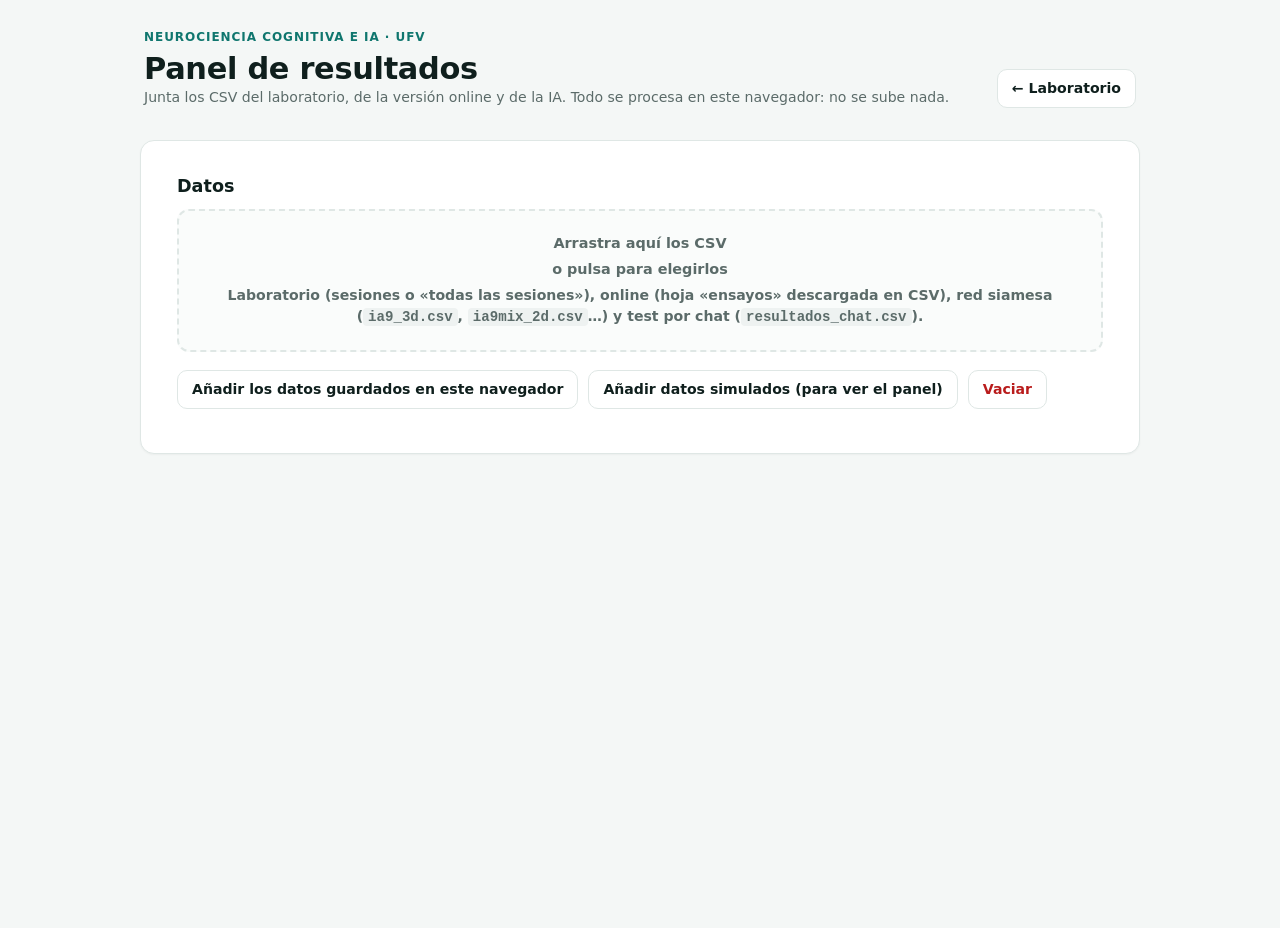
==== panel.html @ 42ceaaef "Test de rotación mental: laboratorio, versión online y panel Sesión con tres tests (normal, distracc" ====
<!doctype html>
<html lang="es">
<head>
  <meta charset="utf-8">
  <meta name="viewport" content="width=device-width, initial-scale=1">
  <title>Panel de resultados · Test de rotación mental</title>
  <link rel="icon" href="data:image/svg+xml,%3Csvg xmlns='http://www.w3.org/2000/svg' viewBox='0 0 32 32'%3E%3Cpath d='M16 3 28 9v14l-12 6-12-6V9z' fill='%231d9c8d'/%3E%3Cpath d='M16 3 28 9l-12 6L4 9z' fill='%23a8e6dc'/%3E%3Cpath d='M16 15v14l12-6V9z' fill='%230c544d'/%3E%3C/svg%3E">
  <link rel="stylesheet" href="css/estilo.css">
  <style>
    .viz-root {
      color-scheme: light;
      --surface-1: #ffffff;
      --text-primary: #0b0b0b;
      --text-secondary: #52514e;
      --text-muted: #898781;
      --grid: #e1e0d9;
      --axis: #c3c2b7;
    }
    .zona-carga { border: 2px dashed var(--borde); border-radius: 12px; padding: 22px; text-align: center; color: var(--suave); background: #fafcfb; cursor: pointer; }
    .zona-carga.encima { border-color: var(--acento); background: #eef7f6; }
    .archivos { display: flex; flex-wrap: wrap; gap: 6px; margin-top: 12px; }
    .filtros { display: flex; flex-wrap: wrap; gap: 10px 22px; align-items: center; }
    .filtros label { flex-direction: row; align-items: center; gap: 8px; font-weight: 500; }
    .filtros input[type=number] { width: 70px; padding: 5px 8px; }
    .filtros select { padding: 5px 8px; }
    .baldosas { display: grid; grid-template-columns: repeat(auto-fit, minmax(150px, 1fr)); gap: 12px; margin: 4px 0 4px; }
    .baldosa { background: #fafcfb; border: 1px solid var(--borde); border-radius: 12px; padding: 12px 14px; }
    .baldosa .v { font-size: 1.7rem; font-weight: 650; }
    .baldosa .t { font-size: .82rem; color: var(--suave); }
    .rejilla-graficos { display: grid; grid-template-columns: repeat(auto-fit, minmax(420px, 1fr)); gap: 18px; }
    .grafico { background: var(--surface-1); border: 1px solid var(--borde); border-radius: 12px; padding: 14px 16px 8px; }
    .grafico h3 { font-size: 1rem; margin: 0; }
    .grafico .sub { font-size: .82rem; color: var(--text-secondary); margin: 2px 0 8px; }
    .grafico svg { width: 100%; height: auto; display: block; overflow: visible; }
    .grafico svg text { font-family: system-ui, -apple-system, "Segoe UI", sans-serif; font-variant-numeric: tabular-nums; }
    .leyenda-viz { display: flex; flex-wrap: wrap; gap: 6px 14px; font-size: .82rem; color: var(--text-secondary); margin: 4px 0 2px; }
    .leyenda-viz span { display: inline-flex; align-items: center; gap: 6px; }
    .leyenda-viz i { display: inline-block; width: 18px; height: 2px; position: relative; }
    .leyenda-viz i::after { content: ""; position: absolute; left: 5px; top: -4px; width: 8px; height: 8px; border-radius: 50%; background: inherit; }
    .vacio { color: var(--suave); font-size: .9rem; padding: 18px 0; }
    .aviso-sim { background: #fde7d9; border: 1px solid #f5c3a3; color: #9a3412; border-radius: 10px; padding: 10px 14px; font-weight: 600; }
    details.tabla-datos summary { cursor: pointer; font-size: .82rem; color: var(--suave); margin: 4px 0; }
    .excluido td { color: #9ca3af; }
    @media (max-width: 520px) { .rejilla-graficos { grid-template-columns: 1fr; } }
  </style>
</head>
<body>
<section class="pantalla activa viz-root">
  <header class="cabecera-app">
    <div>
      <p class="etiqueta">Neurociencia Cognitiva e IA · UFV</p>
      <h1>Panel de resultados</h1>
      <p class="nota" style="margin:0">Junta los CSV del laboratorio, de la versión online y de la IA. Todo se procesa en este navegador: no se sube nada.</p>
    </div>
    <nav class="enlaces-app"><a class="btn sec" href="index.html">← Laboratorio</a></nav>
  </header>

  <div class="tarjeta ancha">
    <h2 style="margin-top:0">Datos</h2>
    <label class="zona-carga" id="zona-carga">
      <input type="file" id="entrada-archivos" accept=".csv,text/csv" multiple hidden>
      <b>Arrastra aquí los CSV</b> o pulsa para elegirlos<br>
      <span class="nota">Laboratorio (sesiones o «todas las sesiones»), online (hoja «ensayos» descargada en CSV), red siamesa (<code>ia9_3d.csv</code>, <code>ia9mix_2d.csv</code>…) y test por chat (<code>resultados_chat.csv</code>).</span>
    </label>
    <div class="fila-botones">
      <button type="button" class="btn sec" id="btn-navegador">Añadir los datos guardados en este navegador</button>
      <button type="button" class="btn sec" id="btn-simulados">Añadir datos simulados (para ver el panel)</button>
      <button type="button" class="btn sec peligro" id="btn-vaciar">Vaciar</button>
    </div>
    <div class="archivos" id="archivos"></div>
    <p class="aviso-sim" id="aviso-sim" hidden>Hay DATOS SIMULADOS cargados: sirven solo para ver cómo funciona el panel. No son datos reales.</p>
  </div>

  <div class="tarjeta ancha" id="resultados" hidden>
    <div class="filtros">
      <label><input type="checkbox" id="f-prueba" checked> Excluir datos de prueba</label>
      <label>Modalidad
        <select id="f-modalidad"><option value="">Todas</option><option value="laboratorio">Laboratorio</option><option value="online">Online</option></select>
      </label>
      <label><input type="checkbox" id="f-precision" checked> Excluir a quien acierte menos del <input type="number" id="f-umbral" value="60" min="0" max="100" step="5"> % en el test normal</label>
      <label><input type="checkbox" id="f-tr" checked> TR válidos entre 300 ms y 20 s</label>
      <label><input type="checkbox" id="f-primero"> Test normal y 2D: solo de quien lo hizo en primer lugar (sin práctica previa, como la IA)</label>
    </div>
    <div class="baldosas" id="baldosas" style="margin-top:16px"></div>

    <h2>Estudio 1 · test normal (personas)</h2>
    <div class="rejilla-graficos">
      <div class="grafico" id="g-precision"></div>
      <div class="grafico" id="g-tr"></div>
    </div>

    <h2>Control 2D · figuras planas frente a cubos (mismas personas)</h2>
    <div class="rejilla-graficos">
      <div class="grafico" id="g-dim-precision"></div>
      <div class="grafico" id="g-dim-tr"></div>
    </div>
    <div class="tabla-scroll"><table class="tabla" id="t-dimension"></table></div>
    <p class="nota">Las mismas personas con las figuras de cubos (test normal) y con las planas (control 2D): diferencias apareadas por participante (media ± error estándar) y t de Student para muestras relacionadas, para todos y según cuál de los dos tests hizo antes. Si la pendiente es mayor en 3D, girar figuras de cubos cuesta más por cada grado.</p>

    <h2>Personas frente a IA</h2>
    <div class="rejilla-graficos">
      <div class="grafico" id="g-ia3d"></div>
      <div class="grafico" id="g-ia2d"></div>
    </div>

    <h2>Estudio 2 · efecto de la distracción (mismas personas)</h2>
    <div class="tabla-scroll"><table class="tabla" id="t-estudio2"></table></div>
    <p class="nota">Diferencias apareadas por participante (media ± error estándar), con la t de Student para muestras relacionadas: el test con distracción (pitidos y formas de colores en todos los pares) frente al test normal de la misma persona. Se muestra para todos y, por separado, según cuál de los dos tests hizo antes: como el orden está contrabalanceado, la práctica se reparte por igual. La Δ pendiente indica si la distracción hace más lento el giro (más ms por grado) o solo añade un tiempo fijo.</p>

    <h2>Efecto del orden (práctica)</h2>
    <div class="tabla-scroll"><table class="tabla" id="t-orden"></table></div>
    <p class="nota">Cada test, según la posición en que se hizo (media ± EE de los participantes). Las dos últimas columnas comparan hacerlo en primer lugar con hacerlo después de otro test (t de Welch, entre personas distintas). Una mejora al hacerlo después indica efecto de la práctica.</p>

    <h2>Participantes</h2>
    <details>
      <summary class="nota" style="cursor:pointer" id="resumen-participantes">Ver la tabla de participantes</summary>
      <div class="tabla-scroll"><table class="tabla" id="t-participantes"></table></div>
    </details>
  </div>
</section>

<script src="js/config.js"></script>
<script src="js/resultados.js"></script>
<script src="js/sesiones.js"></script>
<script src="js/panel.js"></script>
</body>
</html>
---- css/estilo.css ----
:root {
  --fondo: #f4f7f6;
  --tarjeta: #ffffff;
  --texto: #0f1f1d;
  --suave: #5b6b69;
  --acento: #0f766e;
  --acento-claro: #ccefe9;
  --espejo: #d97706;
  --borde: #dfe7e5;
  --error: #b91c1c;
  --radio: 14px;
}
* { box-sizing: border-box; }
[hidden] { display: none !important; }
html, body { margin: 0; height: 100%; }
body {
  font-family: system-ui, -apple-system, "Segoe UI", Roboto, sans-serif;
  background: var(--fondo); color: var(--texto); line-height: 1.5;
  -webkit-text-size-adjust: 100%;
}
h1 { font-size: 1.9rem; margin: 0 0 .4rem; letter-spacing: -.01em; line-height: 1.2; }
h2 { font-size: 1.1rem; margin: 1.6rem 0 .6rem; }
code { background: #eef2f1; padding: 1px 5px; border-radius: 4px; }
a { color: var(--acento); }

.pantalla { display: none; min-height: 100%; }
.pantalla.activa { display: block; }

.tarjeta {
  max-width: 860px; margin: 32px auto; padding: 32px 36px;
  background: var(--tarjeta); border-radius: var(--radio); border: 1px solid var(--borde);
  box-shadow: 0 1px 2px rgba(0,0,0,.04);
}
.tarjeta.ancha { max-width: 1000px; }
.tarjeta.centrada { text-align: center; max-width: 620px; margin-top: 12vh; }
.tarjeta.centrada .lista, .tarjeta.centrada .msg-texto { text-align: left; }
.etiqueta { text-transform: uppercase; font-size: .75rem; letter-spacing: .08em; color: var(--acento); font-weight: 700; margin: 0 0 .3rem; min-height: 1em; }
.intro { font-size: 1.08rem; color: var(--suave); }
.nota { color: var(--suave); font-size: .88rem; }
.error { color: var(--error); font-size: .88rem; min-height: 1em; }
.codigo { font-family: ui-monospace, Consolas, monospace; font-weight: 700; letter-spacing: .05em; }
.icono-grande { font-size: 3rem; line-height: 1; margin-bottom: 8px; }
.aviso { background: #fff7e6; border: 1px solid #f3d9a6; color: #7a4b00; border-radius: 10px; padding: 10px 14px; font-size: .93rem; }
.aviso.info { background: #eef7f6; border-color: #cfe9e5; color: #0b4f49; }
.msg-texto { font-size: 1.02rem; }
.msg-texto p { margin: .5em 0; }

/* ---------- formularios ---------- */
label { display: flex; flex-direction: column; gap: 4px; font-size: .9rem; font-weight: 600; }
input, select, textarea {
  font: inherit; font-weight: 400; padding: 9px 11px; border: 1px solid var(--borde); border-radius: 9px; background: #fff; color: var(--texto);
}
input:focus, select:focus, textarea:focus { outline: 2px solid var(--acento); outline-offset: 1px; }
.rejilla { display: grid; grid-template-columns: repeat(2, minmax(0, 1fr)); gap: 14px 18px; }
.rejilla .ancho { grid-column: 1 / -1; }
.check { flex-direction: row; align-items: flex-start; gap: 10px; font-weight: 400; margin: 14px 0; color: var(--suave); }
.check input { margin-top: 4px; flex: 0 0 auto; width: 18px; height: 18px; }
.check-linea { flex-direction: row; align-items: center; gap: 9px; font-weight: 500; }
.check-linea input { width: 18px; height: 18px; flex: 0 0 auto; }
textarea { width: 100%; min-height: 260px; font-family: ui-monospace, Consolas, monospace; font-size: .8rem; }

.ajustes { border: 1px dashed var(--borde); border-radius: 10px; padding: 10px 14px; margin: 18px 0 8px; background: #fafcfb; }
.ajustes summary { cursor: pointer; font-weight: 600; color: var(--suave); }
.ajustes > label { margin-top: 12px; }
.ajustes details { margin-top: 8px; }

/* ---------- botones ---------- */
.btn {
  font: inherit; font-weight: 600; border-radius: 10px; padding: 11px 20px; cursor: pointer;
  border: 1px solid var(--borde); background: #fff; color: var(--texto); text-decoration: none;
  display: inline-flex; align-items: center; justify-content: center; gap: 8px; touch-action: manipulation;
}
.btn:hover { border-color: var(--acento); }
.btn:disabled { opacity: .5; cursor: default; }
.btn.principal { background: var(--acento); color: #fff; border-color: var(--acento); }
.btn.principal:hover { filter: brightness(1.08); }
.btn.sec { font-size: .88rem; padding: 8px 14px; }
.btn.peligro { color: var(--error); }
.btn.whatsapp { background: #25d366; border-color: #25d366; color: #fff; }
.btn.grande { font-size: 1.08rem; padding: 13px 26px; }
.fila-botones { display: flex; flex-wrap: wrap; gap: 10px; align-items: center; margin-top: 18px; }
.fila-botones.centro { justify-content: center; }

/* ---------- instrucciones ---------- */
.ejemplos { display: grid; grid-template-columns: 1fr 1fr; gap: 18px; margin: 18px 0; }
.ejemplos figure { margin: 0; background: #fafcfb; border: 1px solid var(--borde); border-radius: 12px; padding: 12px; }
.par-mini { display: flex; gap: 8px; justify-content: center; }
.par-mini canvas { border-radius: 8px; border: 1px solid var(--borde); }
figcaption { font-size: .88rem; color: var(--suave); margin-top: 8px; text-align: center; }
.teclas { display: flex; gap: 28px; justify-content: center; margin: 12px 0; font-size: 1.05rem; flex-wrap: wrap; }
.teclas-tactil { text-align: center; margin: 12px 0; font-size: 1.02rem; }
kbd { border: 1px solid #c8d3d1; border-bottom-width: 3px; border-radius: 6px; padding: 1px 8px; background: #fff; font-family: inherit; font-weight: 700; }
.lista { color: var(--suave); padding-left: 20px; }
.lista li { margin: 4px 0; }
.solo-tactil { display: none; }
body.tactil .solo-tactil { display: inline; }

/* ---------- ensayo ---------- */
#p-ensayo { background: #fff; }
body.ensayando { background: #fff; overscroll-behavior: none; -webkit-user-select: none; user-select: none; -webkit-touch-callout: none; }
.barra-progreso { position: fixed; top: 0; left: 0; right: 0; height: 4px; background: #eef2f1; z-index: 2; }
#progreso { height: 100%; width: 0; background: var(--acento); transition: width .2s; }
.zona-ensayo { min-height: 100vh; min-height: 100dvh; display: flex; flex-direction: column; align-items: center; justify-content: center; gap: 18px; position: relative; padding: 24px 12px; touch-action: manipulation; }
.contador { color: var(--suave); font-size: .9rem; font-variant-numeric: tabular-nums; min-height: 1.3em; }
.fila-ensayo { display: flex; flex-wrap: wrap; justify-content: center; align-items: center; gap: 18px; width: 100%; }
.contenedor-par { order: -1; flex: 0 0 100%; display: flex; justify-content: center; }
.par { position: relative; display: flex; gap: 32px; }
.lienzo { border: 1px solid var(--borde); border-radius: 16px; background: #fff; display: block; }
.fijacion {
  position: absolute; inset: 0; display: none; align-items: center; justify-content: center;
  font-size: 54px; font-weight: 300; color: var(--texto); background: #fff; border-radius: 16px;
}
.fijacion.visible { display: flex; }
.feedback { min-height: 1.6em; font-weight: 700; font-size: 1.1rem; }
.feedback.ok { color: var(--acento); }
.feedback.mal { color: var(--error); }
.btn.resp { min-width: 150px; font-size: 1.05rem; padding: 13px 22px; }
.btn.resp:active { background: var(--acento-claro); }
.flecha { color: var(--suave); }
body.tactil .flecha { display: none; }
.capa-distractor { position: absolute; left: 0; top: 0; pointer-events: none; z-index: 5; }
.oculto { visibility: hidden; }

/* móvil en horizontal: botones a los lados de las figuras */
#p-ensayo.lateral .zona-ensayo { gap: 6px; padding: 8px; }
#p-ensayo.lateral .fila-ensayo { flex-wrap: nowrap; gap: 12px; }
#p-ensayo.lateral .contenedor-par { order: 0; flex: 0 0 auto; }
#p-ensayo.lateral .par { gap: 10px; }
#p-ensayo.lateral .btn.resp {
  align-self: stretch; flex: 0 0 auto; width: clamp(84px, 12vw, 120px); min-width: 0; padding: 10px 6px;
  font-size: 1.1rem; border-width: 2px;
}

/* ---------- resultados ---------- */
.cifras { display: grid; grid-template-columns: repeat(4, minmax(0, 1fr)); gap: 12px; margin: 20px 0 8px; }
.cifra { background: #fafcfb; border: 1px solid var(--borde); border-radius: 12px; padding: 12px 14px; }
.cifra .v { font-size: 1.6rem; font-weight: 700; font-variant-numeric: tabular-nums; }
.cifra .t { font-size: .8rem; color: var(--suave); }
.grafica { width: 100%; height: 300px; display: block; }
.leyenda { font-size: .85rem; color: var(--suave); display: flex; gap: 10px; align-items: center; flex-wrap: wrap; }
.leyenda .punto { width: 10px; height: 10px; border-radius: 50%; display: inline-block; }
.leyenda .punto.igual { background: var(--acento); }
.leyenda .punto.espejo { background: var(--espejo); }
.leyenda .linea { width: 22px; border-top: 2px dashed var(--acento); display: inline-block; }
.tabla { width: 100%; border-collapse: collapse; font-size: .88rem; margin-top: 12px; font-variant-numeric: tabular-nums; }
.tabla th, .tabla td { padding: 6px 8px; border-bottom: 1px solid var(--borde); text-align: right; vertical-align: top; }
.tabla th:first-child, .tabla td:first-child, .tabla th:nth-child(2), .tabla td:nth-child(2) { text-align: left; }
.tabla th { color: var(--suave); font-weight: 600; }
.tabla-scroll { overflow-x: auto; }

/* ---------- panel del experimentador ---------- */
.cabecera-app { max-width: 1000px; margin: 28px auto 0; padding: 0 4px; display: flex; justify-content: space-between; align-items: flex-end; gap: 12px; flex-wrap: wrap; }
.cabecera-app h1 { margin: 0; }
.enlaces-app { display: flex; gap: 8px; flex-wrap: wrap; }
.opciones-sesion { display: grid; grid-template-columns: repeat(auto-fit, minmax(230px, 1fr)); gap: 14px 18px; margin-top: 8px; }
.partes { display: flex; flex-direction: column; gap: 8px; margin: 6px 0 0; }
.plan-bloques { display: flex; flex-wrap: wrap; gap: 6px; align-items: center; margin: 14px 0 4px; }
.chip { display: inline-flex; align-items: center; gap: 6px; padding: 4px 11px; border-radius: 999px; background: var(--acento-claro); color: #0b4f49; font-size: .82rem; font-weight: 600; white-space: nowrap; }
.chip.gris { background: #eef2f1; color: var(--suave); }
.chip.parcial { background: #fff1d6; color: #7a4b00; }
.chip.omitido { background: #f1f1f1; color: #6b7280; text-decoration: line-through; }
.chip.prueba { background: #fde7d9; color: #9a3412; }
.chip.online { background: #e0edff; color: #1e40af; }
.flecha-plan { color: var(--suave); font-size: .9rem; }
.resumen-plan { color: var(--suave); font-size: .9rem; }

/* ---------- versión online ---------- */
.hero { text-align: center; }
.hero h1 { font-size: 2.1rem; }
.hero .intro { max-width: 560px; margin: .6rem auto 0; }
.figura-portada { display: flex; justify-content: center; gap: 10px; margin: 18px 0 8px; }
.figura-portada canvas { border: 1px solid var(--borde); border-radius: 12px; background: #fff; }
.requisitos { display: grid; grid-template-columns: repeat(auto-fit, minmax(150px, 1fr)); gap: 10px; margin: 20px 0; }
.requisito { background: #fafcfb; border: 1px solid var(--borde); border-radius: 12px; padding: 12px; text-align: center; font-size: .9rem; color: var(--suave); }
.requisito .i { font-size: 1.6rem; display: block; margin-bottom: 2px; }
.requisito b { color: var(--texto); }
.info-legal h2 { font-size: 1rem; margin: 1.1rem 0 .2rem; }
.info-legal p { margin: 0 0 .4rem; color: #33413f; }
.estado-envio { border-radius: 12px; padding: 14px 16px; margin: 16px 0; border: 1px solid var(--borde); background: #fafcfb; }
.estado-envio.ok { background: #ecfdf5; border-color: #a7f3d0; color: #065f46; }
.estado-envio.error { background: #fff7e6; border-color: #f3d9a6; color: #7a4b00; }
.estado-envio p { margin: .3em 0; }
.girando { display: inline-block; width: 14px; height: 14px; border: 2px solid currentColor; border-right-color: transparent; border-radius: 50%; animation: giro .8s linear infinite; vertical-align: -2px; margin-right: 6px; }
@keyframes giro { to { transform: rotate(360deg); } }
.cinta-prueba { position: fixed; top: 8px; right: 8px; z-index: 50; background: #b45309; color: #fff; font-size: .72rem; font-weight: 700; letter-spacing: .06em; padding: 3px 8px; border-radius: 6px; pointer-events: none; }
.compartir { text-align: center; background: #f2fbf6; border: 1px solid #c9eed8; border-radius: 12px; padding: 16px; margin-top: 22px; }
.compartir h2 { margin-top: 0; }

@media (max-width: 720px) {
  .tarjeta, .tarjeta.ancha { margin: 0; border-radius: 0; padding: 22px 16px; border-left: 0; border-right: 0; }
  .tarjeta.centrada { margin-top: 0; min-height: 100vh; padding-top: 12vh; }
  .cabecera-app { margin: 16px auto 8px; padding: 0 16px; }
  h1 { font-size: 1.6rem; }
  .hero h1 { font-size: 1.75rem; }
  .rejilla, .ejemplos { grid-template-columns: 1fr; }
  .cifras { grid-template-columns: repeat(2, minmax(0, 1fr)); }
  .par { gap: 10px; }
  .btn.resp { min-width: 0; flex: 1 1 40%; max-width: 220px; }
  .cinta-prueba { top: auto; bottom: 8px; }
}
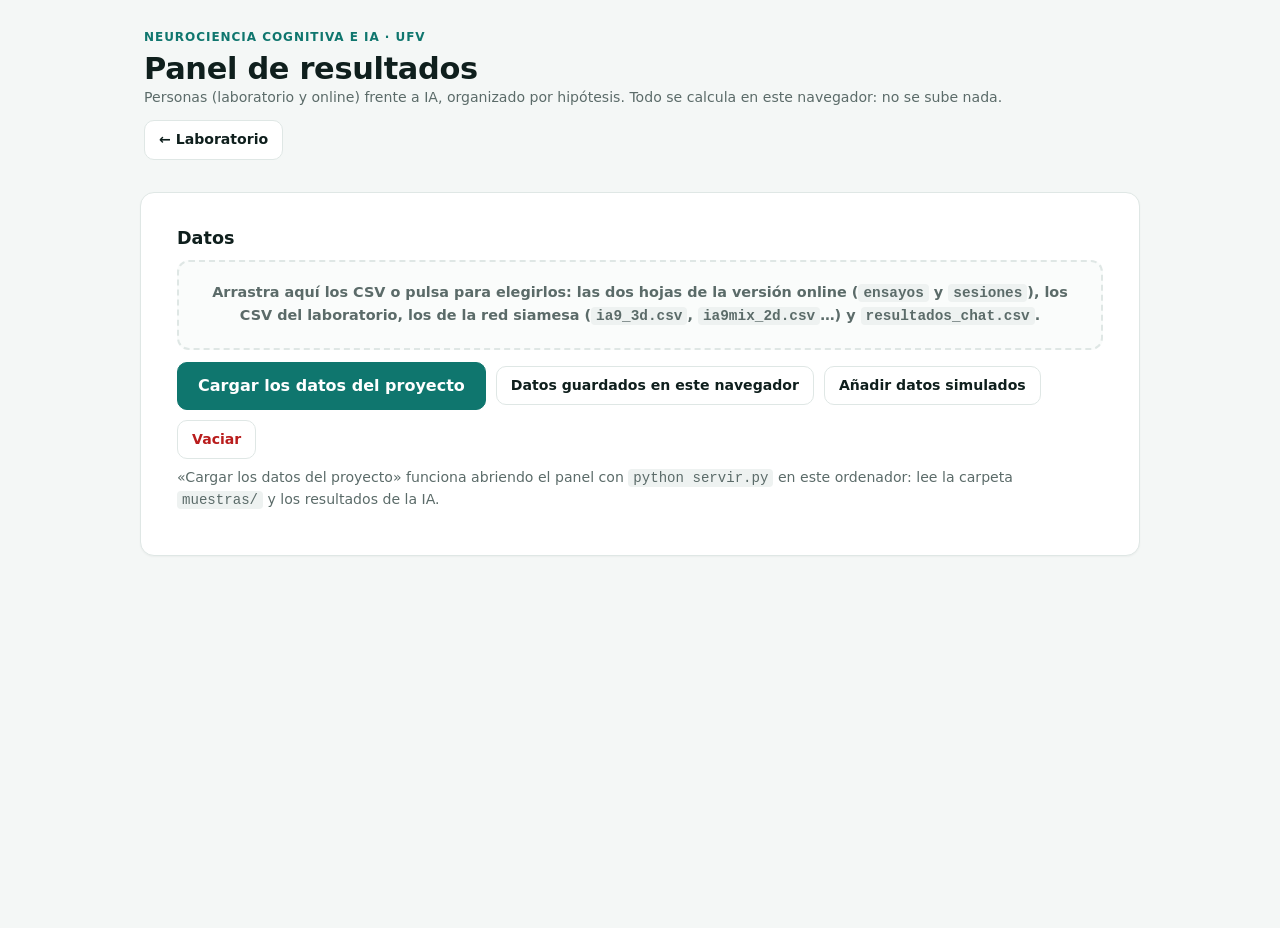
==== commit 98cbb26b: "Panel de resultados por hipotesis para la discusion" ====
--- a/panel.html
+++ b/panel.html
@@ -15,109 +15,140 @@
       --text-muted: #898781;
       --grid: #e1e0d9;
       --axis: #c3c2b7;
+      --bien: #0d7a3e; --bien-fondo: #e3f4ea;
+      --medio: #8a5a00; --medio-fondo: #fdf1d8;
+      --mal: #b42318; --mal-fondo: #fde8e6;
+      --neutro: #52514e; --neutro-fondo: #efeeea;
     }
-    .zona-carga { border: 2px dashed var(--borde); border-radius: 12px; padding: 22px; text-align: center; color: var(--suave); background: #fafcfb; cursor: pointer; }
+    .panel-ancho { max-width: 1240px; margin: 0 auto; }
+    .zona-carga { display: block; border: 2px dashed var(--borde); border-radius: 12px; padding: 20px; text-align: center; color: var(--suave); background: #fafcfb; cursor: pointer; }
     .zona-carga.encima { border-color: var(--acento); background: #eef7f6; }
     .archivos { display: flex; flex-wrap: wrap; gap: 6px; margin-top: 12px; }
-    .filtros { display: flex; flex-wrap: wrap; gap: 10px 22px; align-items: center; }
-    .filtros label { flex-direction: row; align-items: center; gap: 8px; font-weight: 500; }
-    .filtros input[type=number] { width: 70px; padding: 5px 8px; }
-    .filtros select { padding: 5px 8px; }
-    .baldosas { display: grid; grid-template-columns: repeat(auto-fit, minmax(150px, 1fr)); gap: 12px; margin: 4px 0 4px; }
+    .aviso-sim { background: #fde7d9; border: 1px solid #f5c3a3; color: #9a3412; border-radius: 10px; padding: 10px 14px; font-weight: 600; }
+    .estado-carga { font-size: .88rem; color: var(--suave); margin: 8px 0 0; min-height: 1.2em; }
+
+    /* navegación por secciones */
+    .nav-secciones { position: sticky; top: 0; z-index: 20; background: rgba(244,247,246,.96);
+      border-bottom: 1px solid var(--borde); padding: 8px 0; margin: 0 0 14px; display: flex; flex-wrap: wrap; gap: 6px; }
+    .nav-secciones a { text-decoration: none; font-size: .84rem; font-weight: 600; color: var(--texto); background: #fff; border: 1px solid var(--borde);
+      border-radius: 999px; padding: 5px 12px; }
+    .nav-secciones a:hover { border-color: var(--acento); color: var(--acento); }
+    .criterios { display: flex; flex-wrap: wrap; gap: 8px 22px; align-items: center; font-size: .9rem; }
+    .criterios label { display: inline-flex; flex-direction: row; align-items: center; gap: 7px; font-weight: 500; margin: 0; }
+    .criterios input[type=number] { width: 64px; padding: 4px 6px; }
+    .criterios select { padding: 4px 8px; }
+
+    /* secciones */
+    .seccion { scroll-margin-top: 64px; }
+    .seccion > header { display: flex; flex-wrap: wrap; align-items: baseline; justify-content: space-between; gap: 8px 16px; margin-bottom: 4px; }
+    .seccion > header h2 { margin: 0; font-size: 1.35rem; }
+    .pregunta { color: var(--suave); margin: 2px 0 12px; font-size: .95rem; max-width: 920px; }
+    .veredicto { display: inline-flex; align-items: center; gap: 6px; font-size: .82rem; font-weight: 700; border-radius: 999px; padding: 4px 11px; white-space: nowrap; }
+    .veredicto.bien { color: var(--bien); background: var(--bien-fondo); }
+    .veredicto.medio { color: var(--medio); background: var(--medio-fondo); }
+    .veredicto.mal { color: var(--mal); background: var(--mal-fondo); }
+    .veredicto.neutro { color: var(--neutro); background: var(--neutro-fondo); }
+
+    .baldosas { display: grid; grid-template-columns: repeat(auto-fit, minmax(160px, 1fr)); gap: 12px; margin: 4px 0 14px; }
     .baldosa { background: #fafcfb; border: 1px solid var(--borde); border-radius: 12px; padding: 12px 14px; }
-    .baldosa .v { font-size: 1.7rem; font-weight: 650; }
-    .baldosa .t { font-size: .82rem; color: var(--suave); }
-    .rejilla-graficos { display: grid; grid-template-columns: repeat(auto-fit, minmax(420px, 1fr)); gap: 18px; }
-    .grafico { background: var(--surface-1); border: 1px solid var(--borde); border-radius: 12px; padding: 14px 16px 8px; }
+    .baldosa .v { font-size: 1.65rem; font-weight: 650; line-height: 1.15; }
+    .baldosa .t { font-size: .8rem; color: var(--suave); margin-top: 2px; }
+
+    .rejilla-graficos { display: grid; grid-template-columns: repeat(auto-fit, minmax(440px, 1fr)); gap: 16px; margin: 10px 0; }
+    .grafico { background: var(--surface-1); border: 1px solid var(--borde); border-radius: 12px; padding: 14px 16px 8px; min-width: 0; }
+    .g-cab { display: flex; justify-content: space-between; gap: 10px; align-items: flex-start; }
     .grafico h3 { font-size: 1rem; margin: 0; }
-    .grafico .sub { font-size: .82rem; color: var(--text-secondary); margin: 2px 0 8px; }
-    .grafico svg { width: 100%; height: auto; display: block; overflow: visible; }
-    .grafico svg text { font-family: system-ui, -apple-system, "Segoe UI", sans-serif; font-variant-numeric: tabular-nums; }
-    .leyenda-viz { display: flex; flex-wrap: wrap; gap: 6px 14px; font-size: .82rem; color: var(--text-secondary); margin: 4px 0 2px; }
+    .grafico .sub { font-size: .8rem; color: var(--text-secondary); margin: 2px 0 6px; }
+    .btn-png { border: 1px solid var(--borde); background: #fff; color: var(--suave); border-radius: 8px; font-size: .75rem; padding: 3px 8px; cursor: pointer; flex: none; }
+    .btn-png:hover { color: var(--acento); border-color: var(--acento); }
+    .grafico svg.plot { width: 100%; height: auto; display: block; overflow: visible; }
+    .grafico svg text { font-family: system-ui, -apple-system, "Segoe UI", Arial, sans-serif; font-variant-numeric: tabular-nums; }
+    .leyenda-viz { display: flex; flex-wrap: wrap; gap: 6px 16px; font-size: .8rem; color: var(--text-secondary); margin: 2px 0 4px; }
     .leyenda-viz span { display: inline-flex; align-items: center; gap: 6px; }
-    .leyenda-viz i { display: inline-block; width: 18px; height: 2px; position: relative; }
-    .leyenda-viz i::after { content: ""; position: absolute; left: 5px; top: -4px; width: 8px; height: 8px; border-radius: 50%; background: inherit; }
-    .vacio { color: var(--suave); font-size: .9rem; padding: 18px 0; }
-    .aviso-sim { background: #fde7d9; border: 1px solid #f5c3a3; color: #9a3412; border-radius: 10px; padding: 10px 14px; font-weight: 600; }
-    details.tabla-datos summary { cursor: pointer; font-size: .82rem; color: var(--suave); margin: 4px 0; }
+    .leyenda-viz svg { width: 22px; height: 10px; overflow: visible; }
+    details.tabla-datos summary { cursor: pointer; font-size: .8rem; color: var(--suave); margin: 4px 0; }
+    .vacio { color: var(--suave); font-size: .9rem; padding: 14px 0; }
+
+    .claves { display: grid; grid-template-columns: repeat(auto-fit, minmax(340px, 1fr)); gap: 14px; margin-top: 6px; }
+    .caja-datos, .caja-discusion { border-radius: 12px; padding: 12px 16px; font-size: .9rem; }
+    .caja-datos { border: 1px solid var(--borde); background: #fafcfb; }
+    .caja-discusion { border: 1px solid #f3d9a8; background: #fffaf0; }
+    .caja-datos h4, .caja-discusion h4 { margin: 0 0 6px; font-size: .9rem; }
+    .caja-datos ul, .caja-discusion ul { margin: 0; padding-left: 18px; }
+    .caja-datos li, .caja-discusion li { margin: 5px 0; line-height: 1.45; }
+    .estad { font-variant-numeric: tabular-nums; color: var(--text-secondary); }
+
+    .tabla-hip td { vertical-align: middle; text-align: left !important; }
+    .tabla-hip th { text-align: left !important; }
+    .tabla-hip a { color: inherit; font-weight: 650; }
+
+    .barras-h { display: grid; grid-template-columns: minmax(150px, 280px) 1fr 54px; gap: 6px 10px; align-items: center; font-size: .86rem; }
+    .barras-h .pista { background: #eef1f0; border-radius: 6px; height: 16px; overflow: hidden; }
+    .barras-h .lleno { background: var(--acento); height: 100%; border-radius: 0 4px 4px 0; }
+    .barras-h .n { text-align: right; font-variant-numeric: tabular-nums; font-weight: 600; }
+    .medida-sel { display: inline-flex; flex-direction: row; gap: 8px; align-items: center; font-size: .9rem; margin: 2px 0 4px; }
+    .medida-sel select { width: auto; padding: 5px 8px; }
     .excluido td { color: #9ca3af; }
-    @media (max-width: 520px) { .rejilla-graficos { grid-template-columns: 1fr; } }
+    #tip { position: fixed; z-index: 50; pointer-events: none; background: #1f2624; color: #fff; font-size: .78rem; line-height: 1.4;
+      padding: 6px 9px; border-radius: 7px; white-space: pre-line; max-width: 320px; box-shadow: 0 2px 8px rgba(0,0,0,.18); display: none; }
+    @media (max-width: 560px) { .rejilla-graficos { grid-template-columns: 1fr; } .barras-h { grid-template-columns: 110px 1fr 40px; } }
+    @media print {
+      .nav-secciones, .criterios, .btn-png, #tarjeta-datos, details.tabla-datos { display: none !important; }
+      .grafico, .caja-datos, .caja-discusion { break-inside: avoid; }
+      body { background: #fff; }
+    }
   </style>
 </head>
 <body>
 <section class="pantalla activa viz-root">
+  <div class="panel-ancho">
   <header class="cabecera-app">
     <div>
       <p class="etiqueta">Neurociencia Cognitiva e IA · UFV</p>
       <h1>Panel de resultados</h1>
-      <p class="nota" style="margin:0">Junta los CSV del laboratorio, de la versión online y de la IA. Todo se procesa en este navegador: no se sube nada.</p>
+      <p class="nota" style="margin:0">Personas (laboratorio y online) frente a IA, organizado por hipótesis. Todo se calcula en este navegador: no se sube nada.</p>
     </div>
     <nav class="enlaces-app"><a class="btn sec" href="index.html">← Laboratorio</a></nav>
   </header>
 
-  <div class="tarjeta ancha">
+  <div class="tarjeta ancha" id="tarjeta-datos">
     <h2 style="margin-top:0">Datos</h2>
     <label class="zona-carga" id="zona-carga">
       <input type="file" id="entrada-archivos" accept=".csv,text/csv" multiple hidden>
-      <b>Arrastra aquí los CSV</b> o pulsa para elegirlos<br>
-      <span class="nota">Laboratorio (sesiones o «todas las sesiones»), online (hoja «ensayos» descargada en CSV), red siamesa (<code>ia9_3d.csv</code>, <code>ia9mix_2d.csv</code>…) y test por chat (<code>resultados_chat.csv</code>).</span>
+      <b>Arrastra aquí los CSV</b> o pulsa para elegirlos: las dos hojas de la versión online (<code>ensayos</code> y <code>sesiones</code>), los CSV del laboratorio, los de la red siamesa (<code>ia9_3d.csv</code>, <code>ia9mix_2d.csv</code>…) y <code>resultados_chat.csv</code>.
     </label>
-    <div class="fila-botones">
-      <button type="button" class="btn sec" id="btn-navegador">Añadir los datos guardados en este navegador</button>
-      <button type="button" class="btn sec" id="btn-simulados">Añadir datos simulados (para ver el panel)</button>
+    <div class="fila-botones" style="margin-top:12px">
+      <button type="button" class="btn principal" id="btn-proyecto">Cargar los datos del proyecto</button>
+      <button type="button" class="btn sec" id="btn-navegador">Datos guardados en este navegador</button>
+      <button type="button" class="btn sec" id="btn-simulados">Añadir datos simulados</button>
       <button type="button" class="btn sec peligro" id="btn-vaciar">Vaciar</button>
     </div>
+    <p class="estado-carga" id="estado-carga">«Cargar los datos del proyecto» funciona abriendo el panel con <code>python servir.py</code> en este ordenador: lee la carpeta <code>muestras/</code> y los resultados de la IA.</p>
     <div class="archivos" id="archivos"></div>
     <p class="aviso-sim" id="aviso-sim" hidden>Hay DATOS SIMULADOS cargados: sirven solo para ver cómo funciona el panel. No son datos reales.</p>
   </div>
 
-  <div class="tarjeta ancha" id="resultados" hidden>
-    <div class="filtros">
-      <label><input type="checkbox" id="f-prueba" checked> Excluir datos de prueba</label>
-      <label>Modalidad
-        <select id="f-modalidad"><option value="">Todas</option><option value="laboratorio">Laboratorio</option><option value="online">Online</option></select>
-      </label>
-      <label><input type="checkbox" id="f-precision" checked> Excluir a quien acierte menos del <input type="number" id="f-umbral" value="60" min="0" max="100" step="5"> % en el test normal</label>
-      <label><input type="checkbox" id="f-tr" checked> TR válidos entre 300 ms y 20 s</label>
-      <label><input type="checkbox" id="f-primero"> Test normal y 2D: solo de quien lo hizo en primer lugar (sin práctica previa, como la IA)</label>
+  <div id="resultados" hidden>
+    <nav class="nav-secciones" id="nav-secciones"></nav>
+    <div class="tarjeta ancha">
+      <div class="criterios" id="criterios">
+        <b style="margin-right:4px">Criterios</b>
+        <label><input type="checkbox" id="f-prueba" checked> Quitar datos de prueba</label>
+        <label>Modalidad <select id="f-modalidad"><option value="">Todas</option><option value="laboratorio">Laboratorio</option><option value="online">Online</option></select></label>
+        <label><input type="checkbox" id="f-completo" checked> Exigir el test normal completo</label>
+        <label><input type="checkbox" id="f-precision" checked> Precisión en el test normal ≥ <input type="number" id="f-umbral" value="60" min="0" max="100" step="5"> %</label>
+        <label><input type="checkbox" id="f-rapidos" checked> Quitar a quien respondía sin mirar (TR mediano &lt; 300 ms)</label>
+        <label><input type="checkbox" id="f-tr" checked> Quitar pares con TR &lt; 300 ms o &gt; 20 s</label>
+        <label><input type="checkbox" id="f-sonido" checked> Distracción: quitar a quien no oyó los pitidos</label>
+        <label><input type="checkbox" id="f-azar"> Comprobación: quitar los tests que no superan el azar</label>
+        <label><input type="checkbox" id="f-primero"> IA: personas solo en el test que hicieron primero</label>
+      </div>
     </div>
-    <div class="baldosas" id="baldosas" style="margin-top:16px"></div>
-
-    <h2>Estudio 1 · test normal (personas)</h2>
-    <div class="rejilla-graficos">
-      <div class="grafico" id="g-precision"></div>
-      <div class="grafico" id="g-tr"></div>
-    </div>
-
-    <h2>Control 2D · figuras planas frente a cubos (mismas personas)</h2>
-    <div class="rejilla-graficos">
-      <div class="grafico" id="g-dim-precision"></div>
-      <div class="grafico" id="g-dim-tr"></div>
-    </div>
-    <div class="tabla-scroll"><table class="tabla" id="t-dimension"></table></div>
-    <p class="nota">Las mismas personas con las figuras de cubos (test normal) y con las planas (control 2D): diferencias apareadas por participante (media ± error estándar) y t de Student para muestras relacionadas, para todos y según cuál de los dos tests hizo antes. Si la pendiente es mayor en 3D, girar figuras de cubos cuesta más por cada grado.</p>
-
-    <h2>Personas frente a IA</h2>
-    <div class="rejilla-graficos">
-      <div class="grafico" id="g-ia3d"></div>
-      <div class="grafico" id="g-ia2d"></div>
-    </div>
-
-    <h2>Estudio 2 · efecto de la distracción (mismas personas)</h2>
-    <div class="tabla-scroll"><table class="tabla" id="t-estudio2"></table></div>
-    <p class="nota">Diferencias apareadas por participante (media ± error estándar), con la t de Student para muestras relacionadas: el test con distracción (pitidos y formas de colores en todos los pares) frente al test normal de la misma persona. Se muestra para todos y, por separado, según cuál de los dos tests hizo antes: como el orden está contrabalanceado, la práctica se reparte por igual. La Δ pendiente indica si la distracción hace más lento el giro (más ms por grado) o solo añade un tiempo fijo.</p>
-
-    <h2>Efecto del orden (práctica)</h2>
-    <div class="tabla-scroll"><table class="tabla" id="t-orden"></table></div>
-    <p class="nota">Cada test, según la posición en que se hizo (media ± EE de los participantes). Las dos últimas columnas comparan hacerlo en primer lugar con hacerlo después de otro test (t de Welch, entre personas distintas). Una mejora al hacerlo después indica efecto de la práctica.</p>
-
-    <h2>Participantes</h2>
-    <details>
-      <summary class="nota" style="cursor:pointer" id="resumen-participantes">Ver la tabla de participantes</summary>
-      <div class="tabla-scroll"><table class="tabla" id="t-participantes"></table></div>
-    </details>
+    <div id="secciones"></div>
+  </div>
   </div>
 </section>
+<div id="tip"></div>
 
 <script src="js/config.js"></script>
 <script src="js/resultados.js"></script>
--- a/css/estilo.css
+++ b/css/estilo.css
@@ -198,3 +198,4 @@
   .btn.resp { min-width: 0; flex: 1 1 40%; max-width: 220px; }
   .cinta-prueba { top: auto; bottom: 8px; }
 }
+.cuenta-atras { color: var(--suave); margin-top: 8px; }
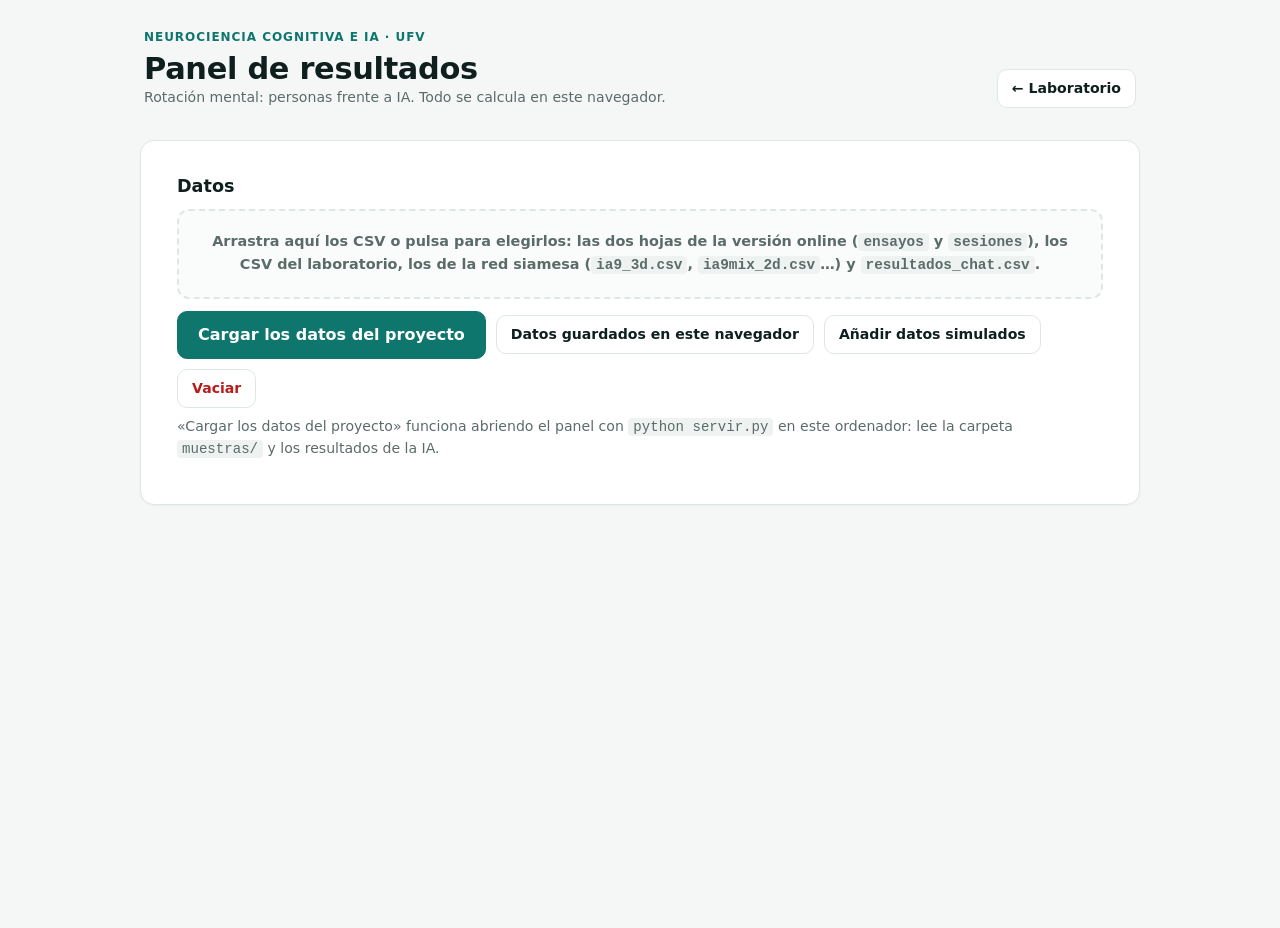
==== commit 6623006f: "Panel limpio: sin textos de discusion, cifras clave" ====
--- a/panel.html
+++ b/panel.html
@@ -42,17 +42,19 @@
     .seccion { scroll-margin-top: 64px; }
     .seccion > header { display: flex; flex-wrap: wrap; align-items: baseline; justify-content: space-between; gap: 8px 16px; margin-bottom: 4px; }
     .seccion > header h2 { margin: 0; font-size: 1.35rem; }
-    .pregunta { color: var(--suave); margin: 2px 0 12px; font-size: .95rem; max-width: 920px; }
+    .meta { color: var(--suave); margin: 2px 0 10px; font-size: .88rem; }
     .veredicto { display: inline-flex; align-items: center; gap: 6px; font-size: .82rem; font-weight: 700; border-radius: 999px; padding: 4px 11px; white-space: nowrap; }
     .veredicto.bien { color: var(--bien); background: var(--bien-fondo); }
     .veredicto.medio { color: var(--medio); background: var(--medio-fondo); }
     .veredicto.mal { color: var(--mal); background: var(--mal-fondo); }
     .veredicto.neutro { color: var(--neutro); background: var(--neutro-fondo); }
 
-    .baldosas { display: grid; grid-template-columns: repeat(auto-fit, minmax(160px, 1fr)); gap: 12px; margin: 4px 0 14px; }
-    .baldosa { background: #fafcfb; border: 1px solid var(--borde); border-radius: 12px; padding: 12px 14px; }
-    .baldosa .v { font-size: 1.65rem; font-weight: 650; line-height: 1.15; }
-    .baldosa .t { font-size: .8rem; color: var(--suave); margin-top: 2px; }
+    /* cifras clave */
+    .cifras { display: grid; grid-template-columns: repeat(auto-fill, minmax(175px, 1fr)); gap: 10px; margin: 12px 0 4px; }
+    .cifra { background: #fafcfb; border: 1px solid var(--borde); border-radius: 12px; padding: 11px 13px; }
+    .cifra .v { font-size: 1.45rem; font-weight: 650; line-height: 1.15; font-variant-numeric: tabular-nums; }
+    .cifra .t { font-size: .8rem; color: var(--texto); margin-top: 3px; }
+    .cifra .s { font-size: .72rem; color: var(--suave); margin-top: 3px; font-variant-numeric: tabular-nums; }
 
     .rejilla-graficos { display: grid; grid-template-columns: repeat(auto-fit, minmax(440px, 1fr)); gap: 16px; margin: 10px 0; }
     .grafico { background: var(--surface-1); border: 1px solid var(--borde); border-radius: 12px; padding: 14px 16px 8px; min-width: 0; }
@@ -69,14 +71,11 @@
     details.tabla-datos summary { cursor: pointer; font-size: .8rem; color: var(--suave); margin: 4px 0; }
     .vacio { color: var(--suave); font-size: .9rem; padding: 14px 0; }
 
-    .claves { display: grid; grid-template-columns: repeat(auto-fit, minmax(340px, 1fr)); gap: 14px; margin-top: 6px; }
-    .caja-datos, .caja-discusion { border-radius: 12px; padding: 12px 16px; font-size: .9rem; }
-    .caja-datos { border: 1px solid var(--borde); background: #fafcfb; }
-    .caja-discusion { border: 1px solid #f3d9a8; background: #fffaf0; }
-    .caja-datos h4, .caja-discusion h4 { margin: 0 0 6px; font-size: .9rem; }
-    .caja-datos ul, .caja-discusion ul { margin: 0; padding-left: 18px; }
-    .caja-datos li, .caja-discusion li { margin: 5px 0; line-height: 1.45; }
     .estad { font-variant-numeric: tabular-nums; color: var(--text-secondary); }
+    .dos-col { display: grid; grid-template-columns: repeat(auto-fit, minmax(380px, 1fr)); gap: 14px 28px; }
+    .dos-col h4 { margin: 0 0 8px; font-size: .9rem; }
+    .lista-excl { font-size: .84rem; columns: 2; margin: 4px 0; }
+    .tabla-corr { max-width: 620px; }
 
     .tabla-hip td { vertical-align: middle; text-align: left !important; }
     .tabla-hip th { text-align: left !important; }
@@ -85,6 +84,10 @@
     .barras-h { display: grid; grid-template-columns: minmax(150px, 280px) 1fr 54px; gap: 6px 10px; align-items: center; font-size: .86rem; }
     .barras-h .pista { background: #eef1f0; border-radius: 6px; height: 16px; overflow: hidden; }
     .barras-h .lleno { background: var(--acento); height: 100%; border-radius: 0 4px 4px 0; }
+    .barras-h .lleno.gris { background: var(--suave); }
+    details.criterios-caja > summary { cursor: pointer; font-weight: 600; font-size: .92rem; }
+    details.criterios-caja > summary .nota { font-weight: 400; margin-left: 8px; }
+    details.criterios-caja[open] > summary { margin-bottom: 10px; }
     .barras-h .n { text-align: right; font-variant-numeric: tabular-nums; font-weight: 600; }
     .medida-sel { display: inline-flex; flex-direction: row; gap: 8px; align-items: center; font-size: .9rem; margin: 2px 0 4px; }
     .medida-sel select { width: auto; padding: 5px 8px; }
@@ -94,7 +97,7 @@
     @media (max-width: 560px) { .rejilla-graficos { grid-template-columns: 1fr; } .barras-h { grid-template-columns: 110px 1fr 40px; } }
     @media print {
       .nav-secciones, .criterios, .btn-png, #tarjeta-datos, details.tabla-datos { display: none !important; }
-      .grafico, .caja-datos, .caja-discusion { break-inside: avoid; }
+      .grafico, .cifra { break-inside: avoid; }
       body { background: #fff; }
     }
   </style>
@@ -106,7 +109,7 @@
     <div>
       <p class="etiqueta">Neurociencia Cognitiva e IA · UFV</p>
       <h1>Panel de resultados</h1>
-      <p class="nota" style="margin:0">Personas (laboratorio y online) frente a IA, organizado por hipótesis. Todo se calcula en este navegador: no se sube nada.</p>
+      <p class="nota" style="margin:0">Rotación mental: personas frente a IA. Todo se calcula en este navegador.</p>
     </div>
     <nav class="enlaces-app"><a class="btn sec" href="index.html">← Laboratorio</a></nav>
   </header>
@@ -131,8 +134,8 @@
   <div id="resultados" hidden>
     <nav class="nav-secciones" id="nav-secciones"></nav>
     <div class="tarjeta ancha">
+      <details class="criterios-caja"><summary>Criterios de exclusión y comparación<span class="nota" id="n-analizadas"></span></summary>
       <div class="criterios" id="criterios">
-        <b style="margin-right:4px">Criterios</b>
         <label><input type="checkbox" id="f-prueba" checked> Quitar datos de prueba</label>
         <label>Modalidad <select id="f-modalidad"><option value="">Todas</option><option value="laboratorio">Laboratorio</option><option value="online">Online</option></select></label>
         <label><input type="checkbox" id="f-completo" checked> Exigir el test normal completo</label>
@@ -143,6 +146,7 @@
         <label><input type="checkbox" id="f-azar"> Comprobación: quitar los tests que no superan el azar</label>
         <label><input type="checkbox" id="f-primero"> IA: personas solo en el test que hicieron primero</label>
       </div>
+      </details>
     </div>
     <div id="secciones"></div>
   </div>
